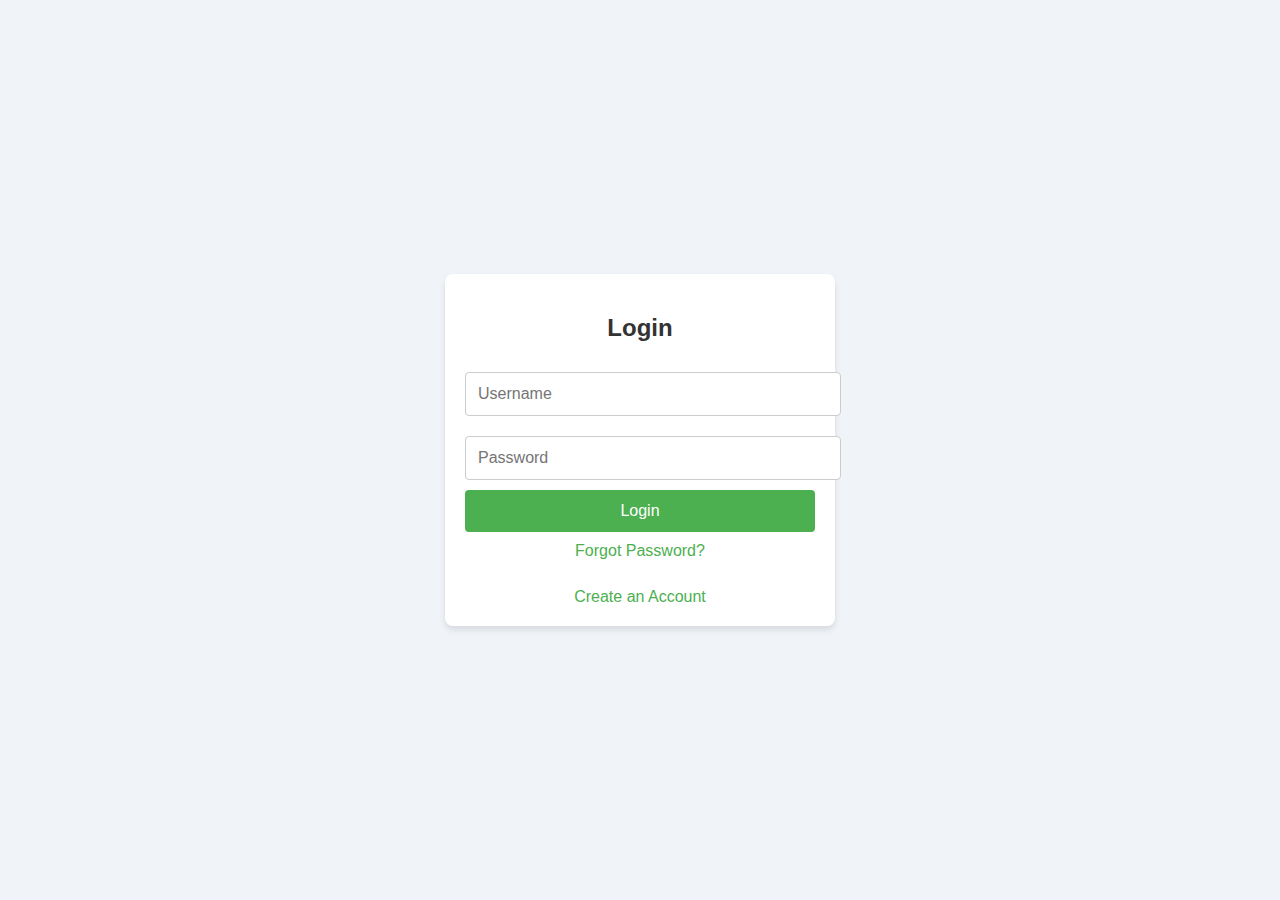
==== index.html @ 4ea18048 "Add login page with HTML, CSS, and JavaScript" ====
<!DOCTYPE html>
<html lang="en">
<head>
    <meta charset="UTF-8">
    <meta name="viewport" content="width=device-width, initial-scale=1.0">
    <title>Login</title>
    <link rel="stylesheet" href="styles.css">
</head>
<body>
    <div class="login-container">
        <h2>Login</h2>
        <form id="loginForm">
            <input type="text" id="username" placeholder="Username" required><br>
            <input type="password" id="password" placeholder="Password" required><br>
            <button type="submit">Login</button>
        </form>
        <a href="#">Forgot Password?</a>
        <br>
        <a href="#">Create an Account</a>
    </div>
    <script src="app.js"></script>
</body>
</html>
---- styles.css ----
/* styles.css */

body {
    font-family: Arial, sans-serif;
    background-color: #f0f4f8;
    margin: 0;
    padding: 0;
    display: flex;
    justify-content: center;
    align-items: center;
    height: 100vh;
}

.login-container {
    background-color: white;
    padding: 20px;
    border-radius: 8px;
    box-shadow: 0 4px 6px rgba(0, 0, 0, 0.1);
    width: 100%;
    max-width: 350px;
}

h2 {
    text-align: center;
    color: #333;
}

input {
    width: 100%;
    padding: 12px;
    margin: 10px 0;
    border: 1px solid #ccc;
    border-radius: 4px;
    font-size: 16px;
}

button {
    width: 100%;
    padding: 12px;
    background-color: #4CAF50;
    color: white;
    border: none;
    border-radius: 4px;
    font-size: 16px;
    cursor: pointer;
}

button:hover {
    background-color: #45a049;
}

a {
    display: block;
    text-align: center;
    margin-top: 10px;
    color: #4CAF50;
    text-decoration: none;
}

a:hover {
    text-decoration: underline;
}
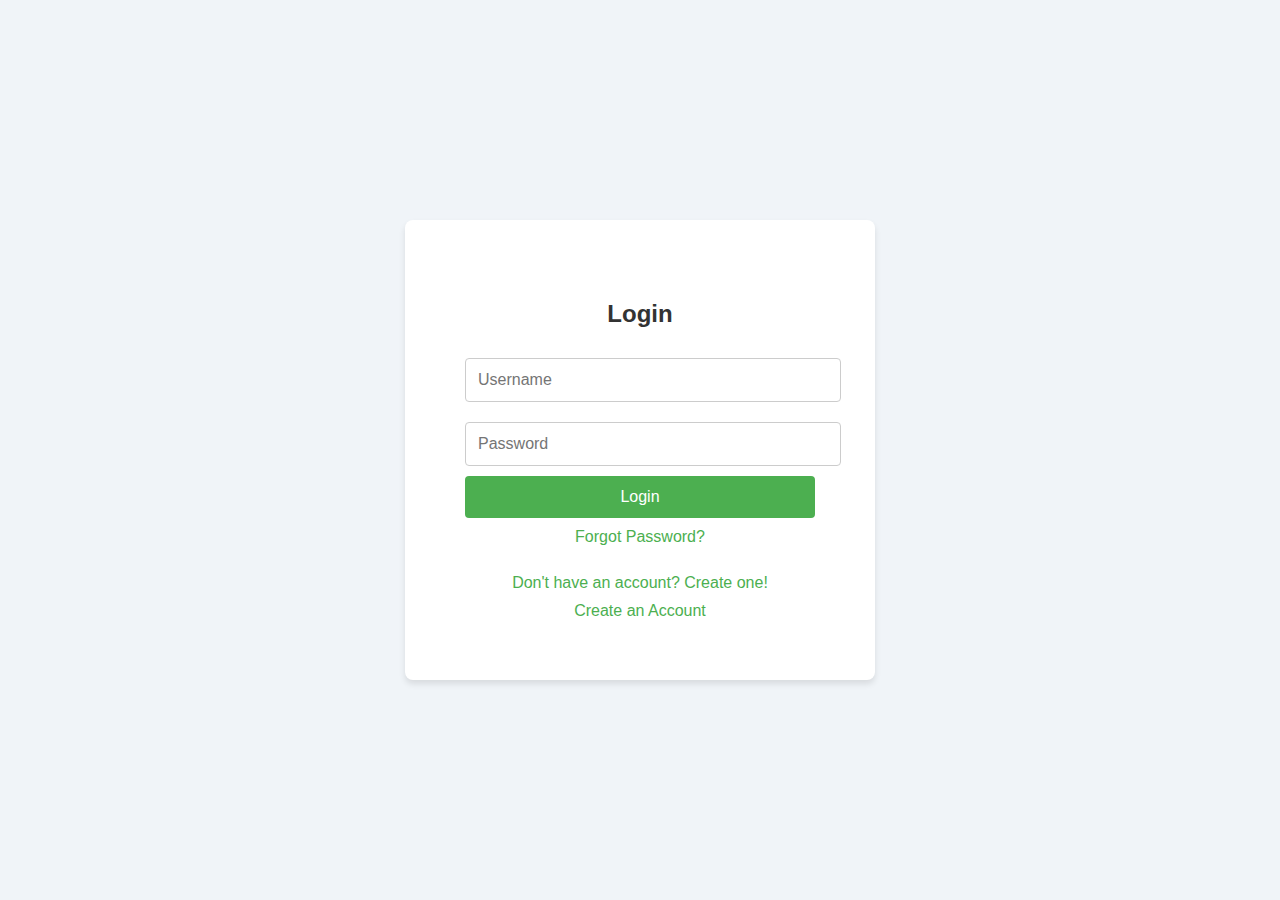
==== commit 9a205969: "Update login and account creation pages" ====
--- a/index.html
+++ b/index.html
@@ -16,6 +16,7 @@
         </form>
         <a href="#">Forgot Password?</a>
         <br>
+        <a href="create-account.html">Don't have an account? Create one!</a>
         <a href="#">Create an Account</a>
     </div>
     <script src="app.js"></script>
--- a/styles.css
+++ b/styles.css
@@ -13,7 +13,7 @@
 
 .login-container {
     background-color: white;
-    padding: 20px;
+    padding: 60px;
     border-radius: 8px;
     box-shadow: 0 4px 6px rgba(0, 0, 0, 0.1);
     width: 100%;
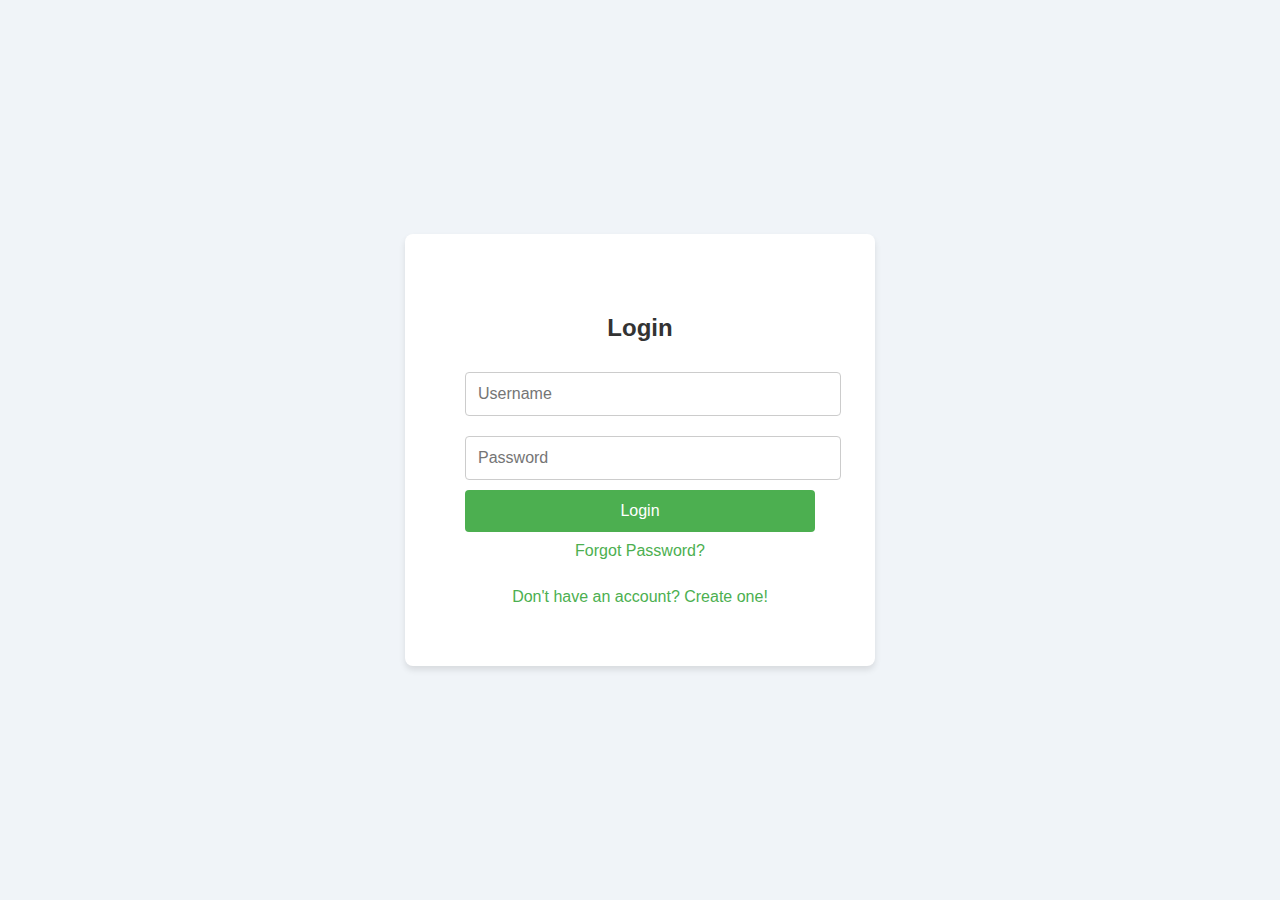
==== commit 4959f782: "remove create account" ====
--- a/index.html
+++ b/index.html
@@ -17,7 +17,6 @@
         <a href="#">Forgot Password?</a>
         <br>
         <a href="create-account.html">Don't have an account? Create one!</a>
-        <a href="#">Create an Account</a>
     </div>
     <script src="app.js"></script>
 </body>
